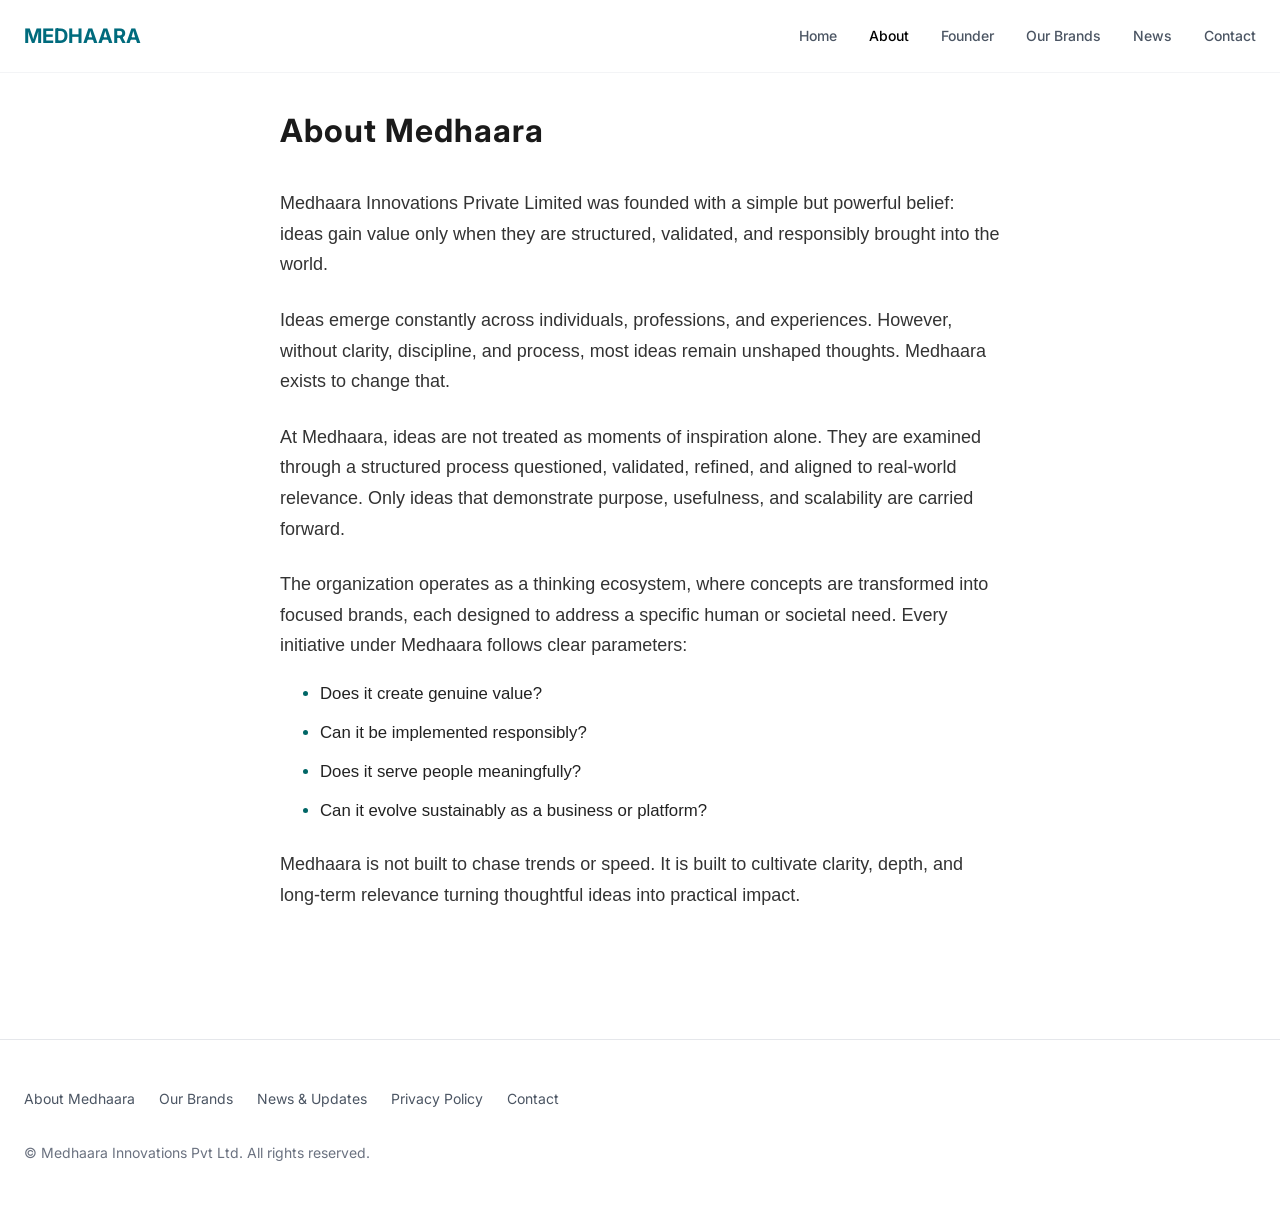
==== about.html @ 13d7d855 "Add files via upload" ====
<!doctype html>
<html lang="en">
  <head>
    <meta charset="UTF-8" />
    <meta name="viewport" content="width=device-width, initial-scale=1.0" />
    <title>About Medhaara | MEDHAARA</title>
    <meta
      name="description"
      content="Learn about Medhaara Innovations - a thinking ecosystem dedicated to structuring ideas with discipline and clarity."
    />
    <link rel="stylesheet" href="css/styles.css" />
  </head>
  <body>
    <div class="page-wrapper">
      <header id="header">
        <div class="header-content">
          <a href="/" class="logo">MEDHAARA</a>
          <button class="menu-btn">
            <span></span>
            <span></span>
            <span></span>
          </button>
          <nav>
            <a href="/">Home</a>
            <a href="about.html">About</a>
            <a href="founder.html">Founder</a>
            <a href="brands.html">Our Brands</a>
            <a href="news.html">News</a>
            <a href="contact.html">Contact</a>
          </nav>
        </div>
      </header>

      <main>
        <section class="section-container narrow-container">
          <h1 class="page-title">About Medhaara</h1>

          <div class="content-text">
            <p>
              Medhaara Innovations Private Limited was founded with a simple but
              powerful belief: ideas gain value only when they are structured,
              validated, and responsibly brought into the world.
            </p>
          </div>

          <div class="content-text">
            <p>
              Ideas emerge constantly across individuals, professions, and
              experiences. However, without clarity, discipline, and process,
              most ideas remain unshaped thoughts. Medhaara exists to change
              that.
            </p>
          </div>

          <div class="content-text">
            <p>
              At Medhaara, ideas are not treated as moments of inspiration
              alone. They are examined through a structured process questioned,
              validated, refined, and aligned to real-world relevance. Only
              ideas that demonstrate purpose, usefulness, and scalability are
              carried forward.
            </p>
          </div>

          <div class="content-text">
            <p>
              The organization operates as a thinking ecosystem, where concepts
              are transformed into focused brands, each designed to address a
              specific human or societal need. Every initiative under Medhaara
              follows clear parameters:
            </p>
            <ul class="parameters-list">
              <li>Does it create genuine value?</li>
              <li>Can it be implemented responsibly?</li>
              <li>Does it serve people meaningfully?</li>
              <li>Can it evolve sustainably as a business or platform?</li>
            </ul>
          </div>

          <div class="content-text">
            <p>
              Medhaara is not built to chase trends or speed. It is built to
              cultivate clarity, depth, and long-term relevance turning
              thoughtful ideas into practical impact.
            </p>
          </div>
        </section>
      </main>

      <footer>
        <div class="footer-content">
          <div class="footer-nav">
            <a href="about.html">About Medhaara</a>
            <a href="brands.html">Our Brands</a>
            <a href="news.html">News & Updates</a>
            <a href="privacy.html">Privacy Policy</a>
            <a href="contact.html">Contact</a>
          </div>
          <div class="footer-copyright">
            © Medhaara Innovations Pvt Ltd. All rights reserved.
          </div>
        </div>
      </footer>
    </div>

    <script type="module" src="js/app.js"></script>
  </body>
</html>
---- css/styles.css ----
@import url("https://fonts.googleapis.com/css2?family=Inter:wght@400;500;600;700&display=swap");

:root {
  --color-pacific-sea: #006b7d;
  --color-cascades: #5fa8b8;
  --color-yvity-teal: #14b8a6;
  --color-swadhaara-navy: #1e3a5f;
  --color-swadhaara-gold: #d4af37;
  --color-thinkquin-dark: #2d3748;
  --color-text-primary: #000000;
  --color-text-muted: #6b7280;
  --color-background: #ffffff;
  --color-border: #e5e7eb;
}

* {
  margin: 0;
  padding: 0;
  box-sizing: border-box;
}

html,
body {
  width: 100%;
  height: 100%;
}

body {
  font-family:
    "Inter",
    -apple-system,
    BlinkMacSystemFont,
    "Segoe UI",
    sans-serif;
  -webkit-font-smoothing: antialiased;
  -moz-osx-font-smoothing: grayscale;
  background-color: var(--color-background);
  color: var(--color-text-primary);
  line-height: 1.6;
}

/* Layout */
.page-wrapper {
  display: flex;
  flex-direction: column;
  min-height: 100vh;
}

main {
  flex: 1;
}

/* Header */
header {
  background-color: var(--color-background);
  border-bottom: 1px solid #f3f4f6;
  position: sticky;
}

#header {
  position: sticky;
  top: 0;
  z-index: 1000;
}

.header-content {
  max-width: 80rem;
  margin: 0 auto;
  padding: 1.25rem 1.5rem;
  display: flex;
  justify-content: space-between;
  align-items: center;
}

.logo {
  font-size: 1.25rem;
  font-weight: 700;
  color: var(--color-pacific-sea);
  text-decoration: none;
}

.logo:hover {
  text-decoration: none;
}

/* Navigation */
nav {
  display: none;
}

nav.active {
  display: flex;
  flex-direction: column;
  gap: 1rem;
  position: absolute;
  top: 100%;
  left: 0;
  right: 0;
  background: var(--color-background);
  border-bottom: 1px solid #f3f4f6;
  padding: 1.5rem;
}

nav a {
  font-size: 0.875rem;
  font-weight: 500;
  color: #4b5563;
  text-decoration: none;
  transition: color 0.3s;
}

nav a:hover,
nav a.active {
  color: var(--color-text-primary);
}

.menu-btn {
  display: flex;
  flex-direction: column;
  gap: 0.375rem;
  background: none;
  border: none;
  cursor: pointer;
  padding: 0;
}

.menu-btn span {
  width: 1.5rem;
  height: 2px;
  background-color: var(--color-text-primary);
  display: block;
  transition: all 0.3s;
}

.menu-btn.active span:nth-child(1) {
  transform: rotate(45deg) translate(0.5rem, 0.5rem);
}

.menu-btn.active span:nth-child(2) {
  opacity: 0;
}

.menu-btn.active span:nth-child(3) {
  transform: rotate(-45deg) translate(0.4rem, -0.4rem);
}

@media (min-width: 768px) {
  nav {
    display: flex;
    position: static;
    flex-direction: row;
    gap: 2rem;
    background: none;
    border: none;
    padding: 0;
  }

  .menu-btn {
    display: none;
  }
}

/* Typography */
h1 {
  font-size: clamp(2rem, 5vw, 3.75rem);
  font-weight: 700;
  color: var(--color-pacific-sea);
}

h2 {
  font-size: clamp(1.25rem, 3vw, 2.25rem);
  font-weight: 600;
}

h3 {
  font-size: clamp(1.125rem, 2.5vw, 1.5rem);
  font-weight: 600;
}

p {
  font-size: clamp(1rem, 1.5vw, 1.125rem);
  line-height: 1.7;
}

.tagline {
  font-size: clamp(1.125rem, 2vw, 1.5rem);
  font-weight: 500;
  color: var(--color-cascades);
}

blockquote {
  font-size: clamp(1.125rem, 2vw, 1.375rem);
  font-weight: 500;
  font-style: italic;
  color: var(--color-cascades);
  line-height: 1.8;
}

.text-muted {
  color: var(--color-text-muted);
  font-size: 0.875rem;
}

/* Sections */
section {
  padding: 2rem 1.5rem;
}

.hero-section {
  padding: 2rem 1.5rem;
  text-align: center;
}

@media (min-width: 768px) {
  .hero-section {
    padding: 3rem 1.5rem;
  }
}

.section-container {
  max-width: 80rem;
  margin: 0 auto;
}

.narrow-container {
  max-width: 48rem;
  margin: 0 auto;
}

/* Hero Content */
/* .hero-content h1 {
  margin-bottom: 1.5rem;
} */

.tagline-wrapper {
  display: flex;
  align-items: center;
  justify-content: center;
  gap: 1rem;
  margin-bottom: 1rem;
}

.divider {
  width: 4rem;
  height: 1px;
  background-color: #d1d5db;
}

.hero-description {
  color: var(--color-text-primary);
  /* max-width: 40rem; */
  margin: 0 auto;
}

/* Brands Grid */
.brands-grid {
  display: grid;
  grid-template-columns: 1fr;
  gap: 1rem;
  margin-top: 2rem;
}

@media (min-width: 768px) {
  .brands-grid {
    grid-template-columns: repeat(3, 1fr);
    gap: 4rem;
    margin-top: 25px;
  }
}

.brand-block {
  text-align: center;
}

@media (min-width: 768px) {
  .brand-block {
    text-align: left;
  }
}

.brand-block h3 {
  margin-bottom: 0.75rem;
}

.brand-block p {
  color: var(--color-text-primary);
}

/* Brand Colors */
.brand-yvity {
  color: var(--color-yvity-teal);
}

.brand-swadhaara {
  color: var(--color-swadhaara-navy);
}

.brand-thinkquin {
  color: var(--color-thinkquin-dark);
}

/* Content Sections */
.page-title {
  font-size: clamp(1.875rem, 4vw, 2.25rem);
  font-weight: 700;
  color: var(--color-pacific-sea);
  margin-bottom: 3rem;
}

.content-text {
  margin-bottom: 2rem;
  color: var(--color-text-primary);
}

.content-text:last-child {
  margin-bottom: 0;
}

/* Quote Section */
.quote-section {
  text-align: center;
  margin-bottom: 1rem;
  padding: 1rem 0;
}

.quote-divider {
  width: 1.5rem;
  height: 1px;
  background-color: #d1d5db;
  margin: 1rem auto;
}

.quote-footer {
  font-size: 0.875rem;
  color: var(--color-text-muted);
  margin-top: 1rem;
}

/* Brands Rows */
.brand-row {
  border-bottom: 1px solid #e5e7eb;
  padding: 3rem 0;
  display: grid;
  gap: 2rem;
}

@media (min-width: 768px) {
  .brand-row {
    display: grid;
    /* Fixed width for the left column ensures the straight 'red line' alignment */
    grid-template-columns: 280px 1fr;
    gap: 4rem;
    align-items: start;
    padding: 3rem 0;
    border-bottom: 1px solid #eee;
  }
}

/* Tagline Styling */
.brand-tagline {
  display: block;
  font-size: 0.85rem; /* Small size as requested */
  color: #666;
  margin-top: 4px;
  font-weight: 400;
  letter-spacing: 0.5px;
}

/* Ensure Name and Tagline are grouped */
.brand-name-container {
  display: flex;
  flex-direction: column;
}

.brand-row-name {
  margin: 0;
  font-size: 2rem;
  font-weight: 700;
}

.brand-row-description p {
  margin: 0;
  line-height: 1.6;
  font-size: 1.1rem;
}

.brand-row:last-child {
  border-bottom: none;
}

.brand-row-name {
  font-size: clamp(1.5rem, 2.5vw, 2.25rem);
  font-weight: 600;
}

.brand-row-description {
  color: var(--color-text-primary);
}

/* News List */
.news-list {
  display: flex;
  flex-direction: column;
  gap: 2rem;
}

.news-item {
  border-bottom: 1px solid #e5e7eb;
  padding-bottom: 2rem;
}

.news-item:last-child {
  border-bottom: none;
}

.news-date {
  font-size: 0.875rem;
  color: var(--color-text-muted);
  margin-bottom: 0.5rem;
}

.news-title {
  font-size: clamp(1.125rem, 2vw, 1.5rem);
  font-weight: 600;
  color: var(--color-text-primary);
  margin-bottom: 0.75rem;
}

.news-description {
  color: var(--color-text-primary);
}

/* Contact Section */
.contact-block {
  margin-bottom: 2rem;
}

.contact-block h2 {
  font-size: 1.125rem;
  font-weight: 600;
  margin-bottom: 0.5rem;
  color: var(--color-text-primary);
}

.contact-block p {
  margin-bottom: 0.5rem;
  color: #4b5563;
}

.contact-link {
  color: var(--color-text-primary);
  text-decoration: underline;
}

.contact-link:hover {
  text-decoration: none;
}

/* Footer */
footer {
  border-top: 1px solid #e5e7eb;
  background-color: var(--color-background);
  margin-top: 6rem;
}

.footer-content {
  max-width: 80rem;
  margin: 0 auto;
  padding: 3rem 1.5rem;
}

.footer-nav {
  display: flex;
  flex-wrap: wrap;
  gap: 1.5rem;
  justify-content: center;
  margin-bottom: 2rem;
}

@media (min-width: 768px) {
  .footer-nav {
    justify-content: flex-start;
  }
}

.footer-nav a {
  font-size: 0.875rem;
  color: #4b5563;
  text-decoration: none;
  transition: color 0.3s;
}

.footer-nav a:hover {
  color: var(--color-text-primary);
}

.footer-copyright {
  font-size: 0.875rem;
  color: var(--color-text-muted);
  text-align: center;
}

@media (min-width: 768px) {
  .footer-copyright {
    text-align: left;
  }
}

/* Privacy Content */
.privacy-section {
  margin-bottom: 2rem;
}

.privacy-section h2 {
  font-size: 1.25rem;
  font-weight: 600;
  margin-bottom: 1rem;
  color: var(--color-text-primary);
}

.privacy-section p {
  color: var(--color-text-primary);
}

/* Responsive */
@media (max-width: 767px) {
  section {
    padding: 2rem 1.5rem;
  }

  .brand-block {
    text-align: center;
  }

  /*.brand-row {
    text-align: center;
  }*/

  .footer-nav {
    justify-content: center;
  }
}

/* Container for the text blocks */
.content-text {
  margin-bottom: 25px;
  line-height: 1.6;
  color: #333; /* Matches the dark grey text in your image */
  font-family: "Arial", sans-serif; /* Replace with your site's specific font */
}

/* Styling the list */
.parameters-list {
  list-style-type: disc;
  margin-top: 20px;
  padding-left: 40px; /* Indents the list from the paragraph */
}

.parameters-list li {
  margin-bottom: 12px; /* Adds space between each question */
  font-size: 1.05rem;
  font-weight: 400;
  color: #222;
}

/* Optional: Make the bullets a specific color to match the Medhaara logo */
.parameters-list li::marker {
  color: #006666; /* Example teal color from your header */
}

/* Header Styling */
.news-header {
  margin-bottom: 2rem;
}

.page-title {
  font-size: 2rem;
  letter-spacing: 1px;
  margin-bottom: 2rem;
  color: #1a1a1a;
}

.purpose-box {
  max-width: 500px;
}

.purpose-box .label {
  font-weight: bold;
  text-transform: uppercase;
  font-size: 0.8rem;
  color: #888;
  margin-bottom: 0.5rem;
}

.purpose-text {
  font-size: 1.1rem;
  line-height: 1.5;
  color: #444;
}

.section-subtitle {
  font-size: 1.5rem;
  /* margin-bottom: 2rem; */
  border-bottom: 2px solid #1a1a1a;
  display: inline-block;
  padding-bottom: 5px;
}

/* The Grid Layout for Straight Alignment */
.news-row {
  display: grid;
  grid-template-columns: 180px 1fr; /* Fixed width for dates/status */
  gap: 3rem;
  /* padding: 2.5rem 0; */
  border-bottom: 1px solid #eee;
}

.news-meta {
  text-align: left;
}

.news-date {
  font-weight: 600;
  line-height: 1.2;
  color: #1a1a1a;
}

.status-tag {
  font-size: 0.85rem;
  text-transform: uppercase;
  font-weight: 700;
  letter-spacing: 1px;
}

.status-tag.upcoming {
  color: #006666;
}
.status-tag.concept {
  color: #888;
}

.news-item-title {
  font-size: 1.25rem;
  margin-bottom: 0.8rem;
  font-weight: 600;
  color: #1a1a1a;
}

.news-content p {
  color: #555;
  line-height: 1.6;
}

/* Footer Note */
.news-footer-note {
  margin-top: 1rem;
  padding-bottom: 1rem;
  text-align: left;
}

.news-footer-note p {
  font-size: 1.4rem;
  font-style: italic;
  color: #666;
  line-height: 1.4;
}

/* Mobile Responsiveness */
@media (max-width: 768px) {
  .news-row {
    grid-template-columns: 1fr;
    gap: 1rem;
    padding: 0.5rem 0;
  }
}
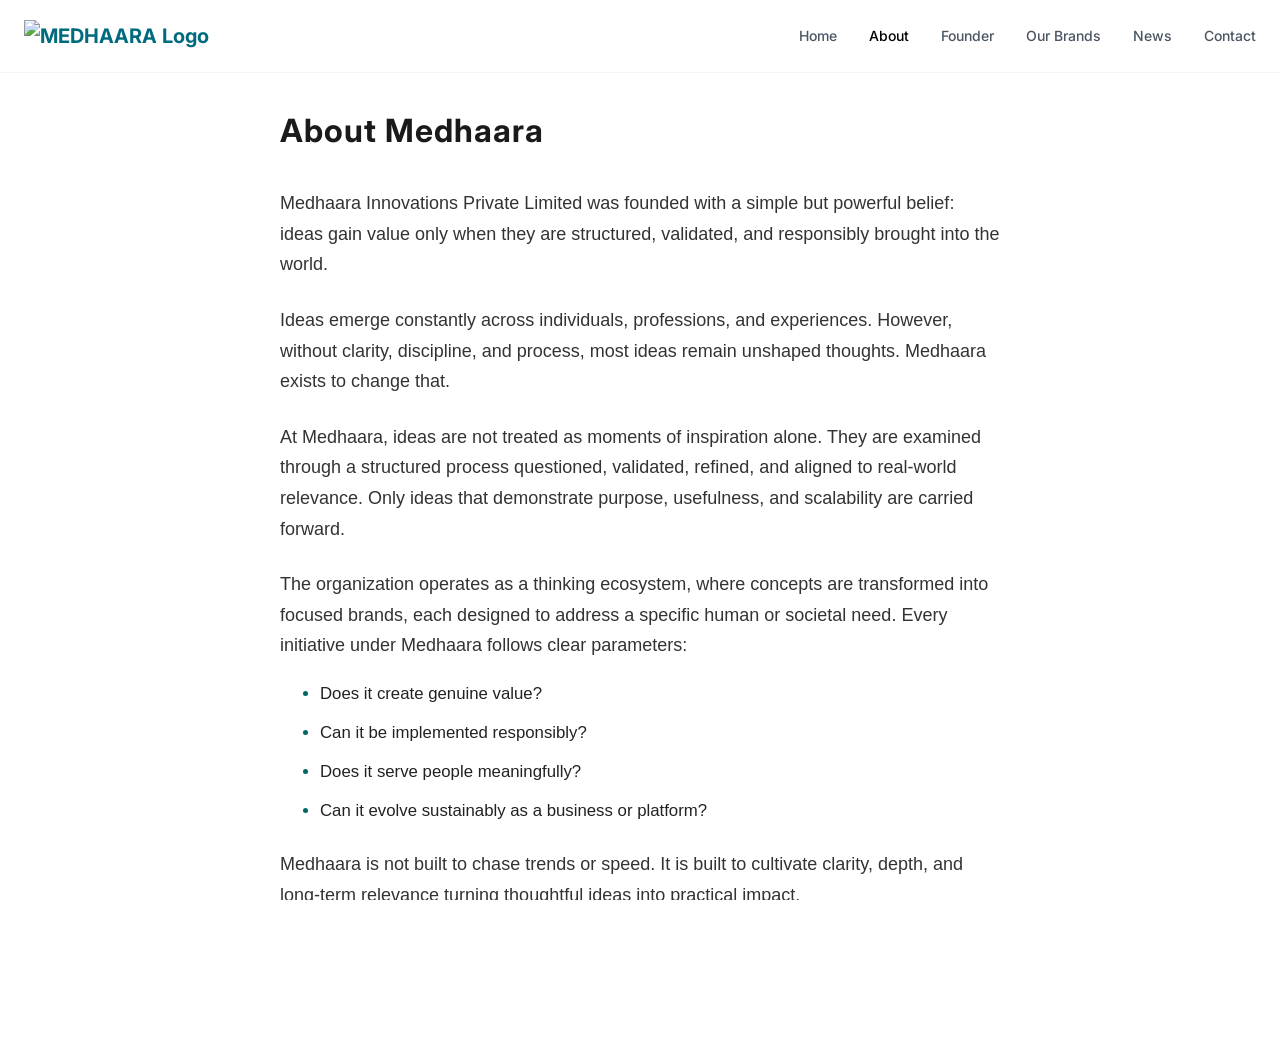
==== commit 42fdfe0d: "Update about.html" ====
--- a/about.html
+++ b/about.html
@@ -14,14 +14,16 @@
     <div class="page-wrapper">
       <header id="header">
         <div class="header-content">
-          <a href="/" class="logo">MEDHAARA</a>
+          <a href="index.html" class="logo">
+            <img src="images/medhaara_logo_trans.png" alt="MEDHAARA Logo" />
+          </a>
           <button class="menu-btn">
             <span></span>
             <span></span>
             <span></span>
           </button>
           <nav>
-            <a href="/">Home</a>
+            <a href="index.html">Home</a>
             <a href="about.html">About</a>
             <a href="founder.html">Founder</a>
             <a href="brands.html">Our Brands</a>
--- a/css/styles.css
+++ b/css/styles.css
@@ -23,6 +23,7 @@
 body {
   width: 100%;
   height: 100%;
+  overflow-y: scroll;
 }
 
 body {
@@ -50,6 +51,29 @@
   flex: 1;
 }
 
+#bgimage {
+  background-image: url("https://wallpapershome.com/images/pages/pic_h/12585.jpg");
+  background-size: cover;
+  background-position: center;
+  background-repeat: no-repeat;
+  background-attachment: fixed; /* nice premium effect */
+  position: relative;
+}
+
+/* Overlay for readability */
+main::before {
+  content: "";
+  position: absolute;
+  inset: 0;
+  /* background: rgba(255, 255, 255, 0.85);white overlay */
+  z-index: 0;
+}
+
+/* Ensure content stays above overlay */
+main > * {
+  position: relative;
+  z-index: 1;
+}
 /* Header */
 header {
   background-color: var(--color-background);
@@ -81,6 +105,37 @@
 
 .logo:hover {
   text-decoration: none;
+}
+
+/* ================================
+   HOME – BRANDS LOGOS ONLY
+================================ */
+
+.brands-only {
+  padding: 80px 0 120px;
+}
+
+.brands-logos {
+  display: flex;
+  justify-content: center;
+  align-items: center;
+  gap: 80px;
+  flex-wrap: wrap;
+}
+
+.brands-logos img {
+  max-width: 200px;
+  height: auto;
+  opacity: 0.9;
+  transition:
+    transform 0.3s ease,
+    opacity 0.3s ease;
+  border-radius: 20px;
+}
+
+.brands-logos img:hover {
+  transform: scale(1.05);
+  opacity: 1;
 }
 
 /* Navigation */
@@ -342,6 +397,21 @@
   padding: 3rem 0;
   display: grid;
   gap: 2rem;
+  display: flex;
+  align-items: center;
+  margin-bottom: 60px;
+  gap: 40px;
+}
+
+.brands-logos img,
+.brand-name-container img {
+  width: 220px;
+  max-width: 100%;
+  display: block;
+}
+
+.brand-row-description {
+  flex: 1;
 }
 
 @media (min-width: 768px) {
@@ -460,13 +530,15 @@
 footer {
   border-top: 1px solid #e5e7eb;
   background-color: var(--color-background);
-  margin-top: 6rem;
+  /* margin-top: 6rem; */
+  position: relative;
+  z-index: 999;
 }
 
 .footer-content {
   max-width: 80rem;
   margin: 0 auto;
-  padding: 3rem 1.5rem;
+  padding: 1rem 1.5rem;
 }
 
 .footer-nav {
@@ -673,3 +745,104 @@
     padding: 0.5rem 0;
   }
 }
+/* Anchors the image to the top-right of the section */
+.founder-image-wrapper {
+  position: absolute;
+  top: 0;
+  right: -280px; /* Adjust this value based on your page width to fit the red box */
+  width: 250px; /* Width of the image */
+}
+
+.founder-img {
+  width: 70%;
+  height: auto;
+  display: block;
+  /* Optional: adds a professional look */
+  border-radius: 5px;
+  margin-top: 20px;
+  margin-left: 20px;
+}
+
+/* On smaller screens, move the image above the text so it doesn't overlap */
+@media (max-width: 1100px) {
+  .founder-image-wrapper {
+    position: static;
+    width: 200px;
+    margin: 0 auto 30px auto;
+  }
+  .section-container.narrow-container {
+    display: flex;
+    flex-direction: column;
+  }
+}
+
+/* ===== BRANDS PAGE ===== */
+
+.brands-container {
+  max-width: 1200px;
+}
+
+/* Each brand row */
+.brand-item {
+  display: flex;
+  align-items: center;
+  gap: 60px;
+  margin: 70px 0;
+}
+
+/* Logo */
+.brand-logo {
+  flex-shrink: 0;
+}
+
+.brand-logo img {
+  width: 240px;
+  max-width: 100%;
+  display: block;
+  border-radius: 5px;
+}
+
+/* Content */
+.brand-content {
+  flex: 1;
+  font-size: 16px;
+  line-height: 1.8;
+  color: #222;
+}
+
+/* ===== TABLET ===== */
+
+@media (max-width: 992px) {
+  .brand-item {
+    gap: 40px;
+  }
+
+  .brand-logo img {
+    width: 200px;
+  }
+}
+
+/* ===== MOBILE ===== */
+
+@media (max-width: 768px) {
+  .brand-item {
+    flex-direction: column;
+    text-align: justify;
+    gap: 25px;
+    margin: 50px 0;
+  }
+
+  .brand-logo img {
+    width: 180px;
+    margin: 0 auto;
+  }
+
+  .brand-content {
+    font-size: 15px;
+    line-height: 1.7;
+  }
+}
+
+
+
+
